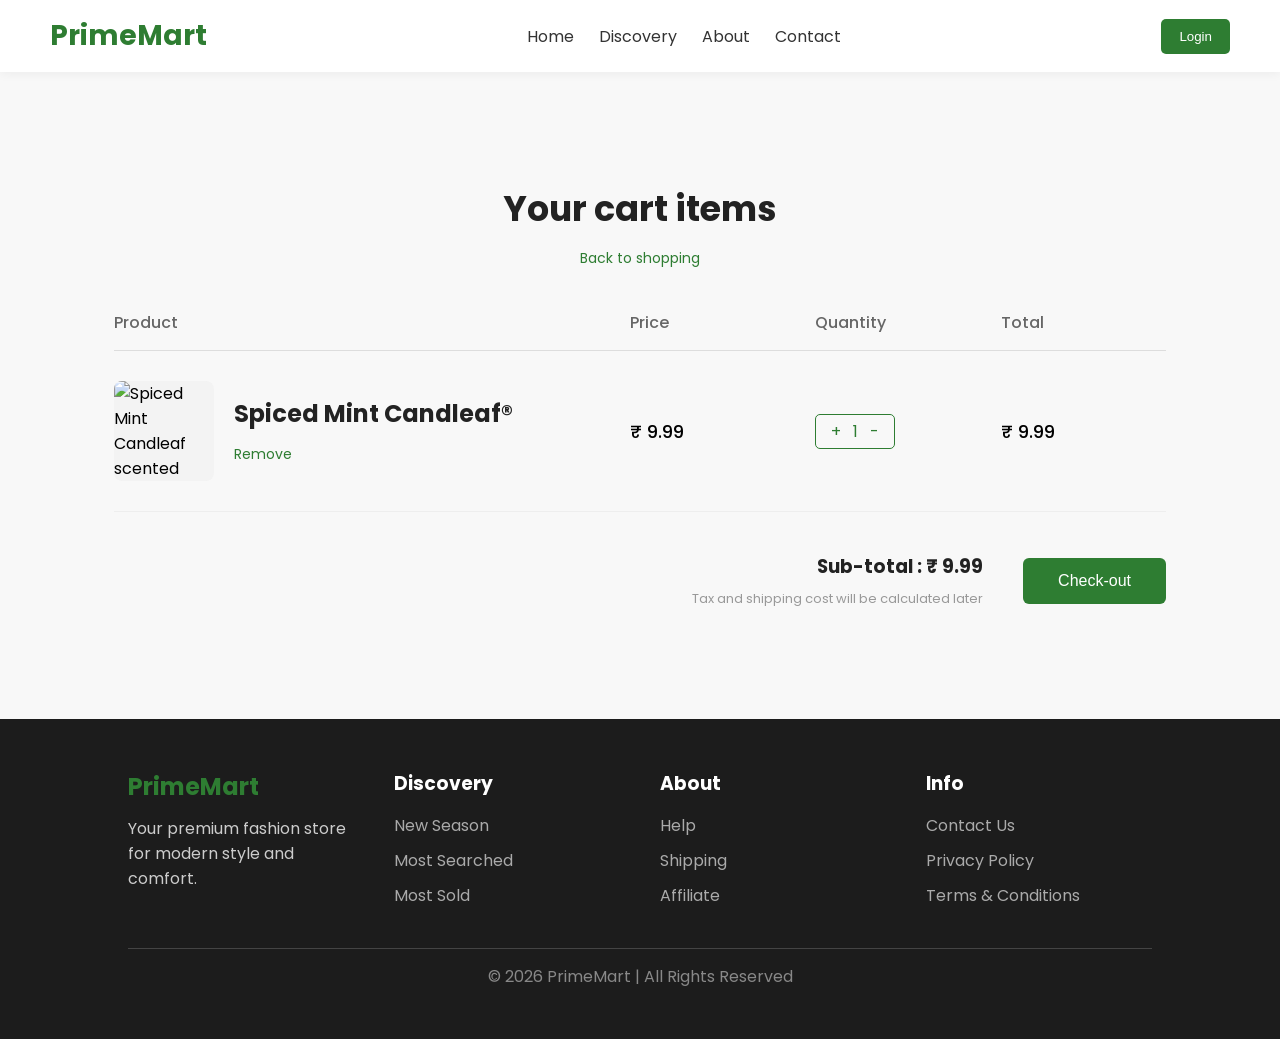
==== product_cart/Product_cart.html @ 3df4ec6c "Product cart page add" ====
<!DOCTYPE html>
<html lang="en">
<head>
    <meta charset="UTF-8">
    <meta name="viewport" content="width=device-width, initial-scale=1.0">
    <title>PrimeMart Cart</title>

    <!-- Google Font -->
    <link href="https://fonts.googleapis.com/css2?family=Poppins:wght@300;400;500;600;700&display=swap" rel="stylesheet">

    <!-- CSS File -->
    <link rel="stylesheet" href="Product_cart.css">
</head>
<body>

    <!-- ================= HEADER ================= -->

    <header>
        <nav class="navbar">

            <h2 class="logo">PrimeMart</h2>

            <ul class="nav-links">
                <li><a href="#">Home</a></li>
                <li><a href="#">Discovery</a></li>
                <li><a href="#">About</a></li>
                <li><a href="#">Contact</a></li>
            </ul>

            <button class="login-btn">Login</button>

        </nav>
    </header>

    <!-- ================= CART SECTION ================= -->

    <main class="cart-section">

        <h2 class="cart-title">Your cart items</h2>

        <div class="back-shopping">
            <a href="#">Back to shopping</a>
        </div>

        <!-- Cart Header -->

        <div class="cart-header">
            <p>Product</p>
            <p>Price</p>
            <p>Quantity</p>
            <p>Total</p>
        </div>

        <!-- Cart Item -->

        <div class="cart-item">

            <div class="product-info">

                <img src="C:\Users\User\OneDrive\Pictures\Desktop\Prime_mart\Prime_mart_Frontend\product_cart\resource\WhatsApp Image 2026-05-15 at 10.24.58 PM.jpeg" alt="Spiced Mint Candleaf scented candle product">

                <div>
                    <h2>Spiced Mint Candleaf®</h2>
                    <a href="#">Remove</a>
                </div>

            </div>

            <p class="price">₹ 9.99</p>

            <div class="quantity-box">
                <span>+</span>
                <span>1</span>
                <span>-</span>
            </div>

            <p class="total">₹ 9.99</p>

        </div>

        <!-- Bottom -->

        <div class="cart-bottom">

            <div class="subtotal">
                <h3>Sub-total : ₹ 9.99</h3>
                <p>Tax and shipping cost will be calculated later</p>
            </div>

            <button class="checkout-btn">
                Check-out
            </button>

        </div>

    </main>

    <!-- ================= FOOTER ================= -->

    <footer class="footer">

        <div class="footer-container">

            <!-- Logo -->

            <div class="footer-col">

                <h2 class="footer-logo">PrimeMart</h2>

                <p>
                    Your premium fashion store for modern style and comfort.
                </p>

            </div>

            <!-- Discovery -->

            <div class="footer-col">

                <h3>Discovery</h3>

                <ul>
                    <li><a href="#">New Season</a></li>
                    <li><a href="#">Most Searched</a></li>
                    <li><a href="#">Most Sold</a></li>
                </ul>

            </div>

            <!-- About -->

            <div class="footer-col">

                <h3>About</h3>

                <ul>
                    <li><a href="#">Help</a></li>
                    <li><a href="#">Shipping</a></li>
                    <li><a href="#">Affiliate</a></li>
                </ul>

            </div>

            <!-- Info -->

            <div class="footer-col">

                <h3>Info</h3>

                <ul>
                    <li><a href="#">Contact Us</a></li>
                    <li><a href="#">Privacy Policy</a></li>
                    <li><a href="#">Terms & Conditions</a></li>
                </ul>

            </div>

        </div>

        <div class="footer-bottom">
            <p>© 2026 PrimeMart | All Rights Reserved</p>
        </div>

    </footer>

</body>
</html>
---- product_cart/Product_cart.css ----
/* ================= RESET ================= */

*{
    margin: 0;
    padding: 0;
    box-sizing: border-box;
}

body{
    font-family: 'Poppins', sans-serif;
    min-height: 100vh;
    display: flex;
    flex-direction: column;
    background: #f8f8f8;
}

/* ================= NAVBAR ================= */

.navbar{
    display: flex;
    justify-content: space-between;
    align-items: center;
    padding: 15px 50px;
    background: white;
    box-shadow: 0 2px 10px rgba(0,0,0,0.05);
}

.logo{
    color: #2e7d32;
    font-size: 28px;
    font-weight: bold;
}

.nav-links{
    display: flex;
    list-style: none;
    gap: 25px;
}

.nav-links a{
    text-decoration: none;
    color: #333;
    transition: 0.3s;
}

.nav-links a:hover{
    color: #2e7d32;
}

.login-btn{
    padding: 10px 18px;
    border: none;
    background: #2e7d32;
    color: white;
    border-radius: 5px;
    cursor: pointer;
    transition: 0.3s;
}

.login-btn:hover{
    background: #256428;
}

/* ================= CART SECTION ================= */

.cart-section{
    width: 90%;
    max-width: 1200px;
    margin: 60px auto;
    padding: 50px;
    border-radius: 10px;
}

.cart-title{
    text-align: center;
    font-size: 35px;
    margin-bottom: 10px;
    color: #222;
}

.back-shopping{
    text-align: center;
    margin-bottom: 40px;
}

.back-shopping a{
    text-decoration: none;
    color: #2e7d32;
    font-size: 14px;
}

/* Cart Header */

.cart-header,
.cart-item{
    display: grid;
    grid-template-columns: 3fr 1fr 1fr 1fr;
    align-items: center;
    gap: 20px;
}

.cart-header{
    border-bottom: 1px solid #ddd;
    padding-bottom: 15px;
    margin-bottom: 30px;
    color: #666;
    font-weight: 500;
}

/* Cart Item */

.cart-item{
    padding-bottom: 30px;
    border-bottom: 1px solid #eee;
}

.product-info{
    display: flex;
    align-items: center;
    gap: 20px;
}

.product-info img{
    width: 100px;
    height: 100px;
    object-fit: cover;
    background: #f3f3f3;
    border-radius: 8px;
}

.product-info h2{
    font-size: 24px;
    margin-bottom: 10px;
    color: #222;
}

.product-info a{
    text-decoration: none;
    color: #2e7d32;
    font-size: 14px;
}

.price,
.total{
    font-size: 18px;
    font-weight: 500;
}

/* Quantity Box */

.quantity-box{
    width: 80px;
    height: 35px;
    border: 1px solid #2e7d32;
    display: flex;
    justify-content: center;
    align-items: center;
    gap: 12px;
    color: #2e7d32;
    border-radius: 5px;
    cursor: pointer;
}

/* Bottom */

.cart-bottom{
    margin-top: 40px;
    display: flex;
    justify-content: flex-end;
    align-items: center;
    gap: 40px;
}

.subtotal{
    text-align: right;
}

.subtotal h3{
    margin-bottom: 8px;
    color: #222;
}

.subtotal p{
    color: #999;
    font-size: 13px;
}

.checkout-btn{
    padding: 14px 35px;
    border: none;
    background: #2e7d32;
    color: white;
    font-size: 16px;
    border-radius: 6px;
    cursor: pointer;
    transition: 0.3s;
}

.checkout-btn:hover{
    background: #256428;
}

/* ================= FOOTER ================= */

.footer{
    background: #1c1c1c;
    color: #ccc;
    padding: 50px 10%;
    margin-top: auto;
}

.footer-container{
    display: flex;
    justify-content: space-between;
    flex-wrap: wrap;
    gap: 40px;
}

.footer-col{
    flex: 1;
    min-width: 200px;
}

.footer-logo{
    color: #2e7d32;
    margin-bottom: 12px;
}

.footer-col h3{
    color: white;
    margin-bottom: 15px;
}

.footer-col ul{
    list-style: none;
}

.footer-col ul li{
    margin-bottom: 10px;
}

.footer-col ul li a{
    text-decoration: none;
    color: #aaa;
    transition: 0.3s;
}

.footer-col ul li a:hover{
    color: #2e7d32;
}

.footer-bottom{
    border-top: 1px solid #444;
    margin-top: 30px;
    padding-top: 15px;
    text-align: center;
    color: #888;
}

/* ================= RESPONSIVE ================= */

@media (max-width: 768px){

    .navbar{
        flex-direction: column;
        gap: 15px;
        padding: 20px;
    }

    .nav-links{
        flex-direction: column;
        align-items: center;
        gap: 12px;
    }

    .cart-section{
        padding: 30px 20px;
    }

    .cart-header{
        display: none;
    }

    .cart-item{
        grid-template-columns: 1fr;
        text-align: center;
        gap: 25px;
    }

    .product-info{
        flex-direction: column;
    }

    .cart-bottom{
        flex-direction: column;
    }

    .subtotal{
        text-align: center;
    }

    .footer-container{
        flex-direction: column;
        text-align: center;
        align-items: center;
    }

    .footer-col{
        max-width: 300px;
    }
}
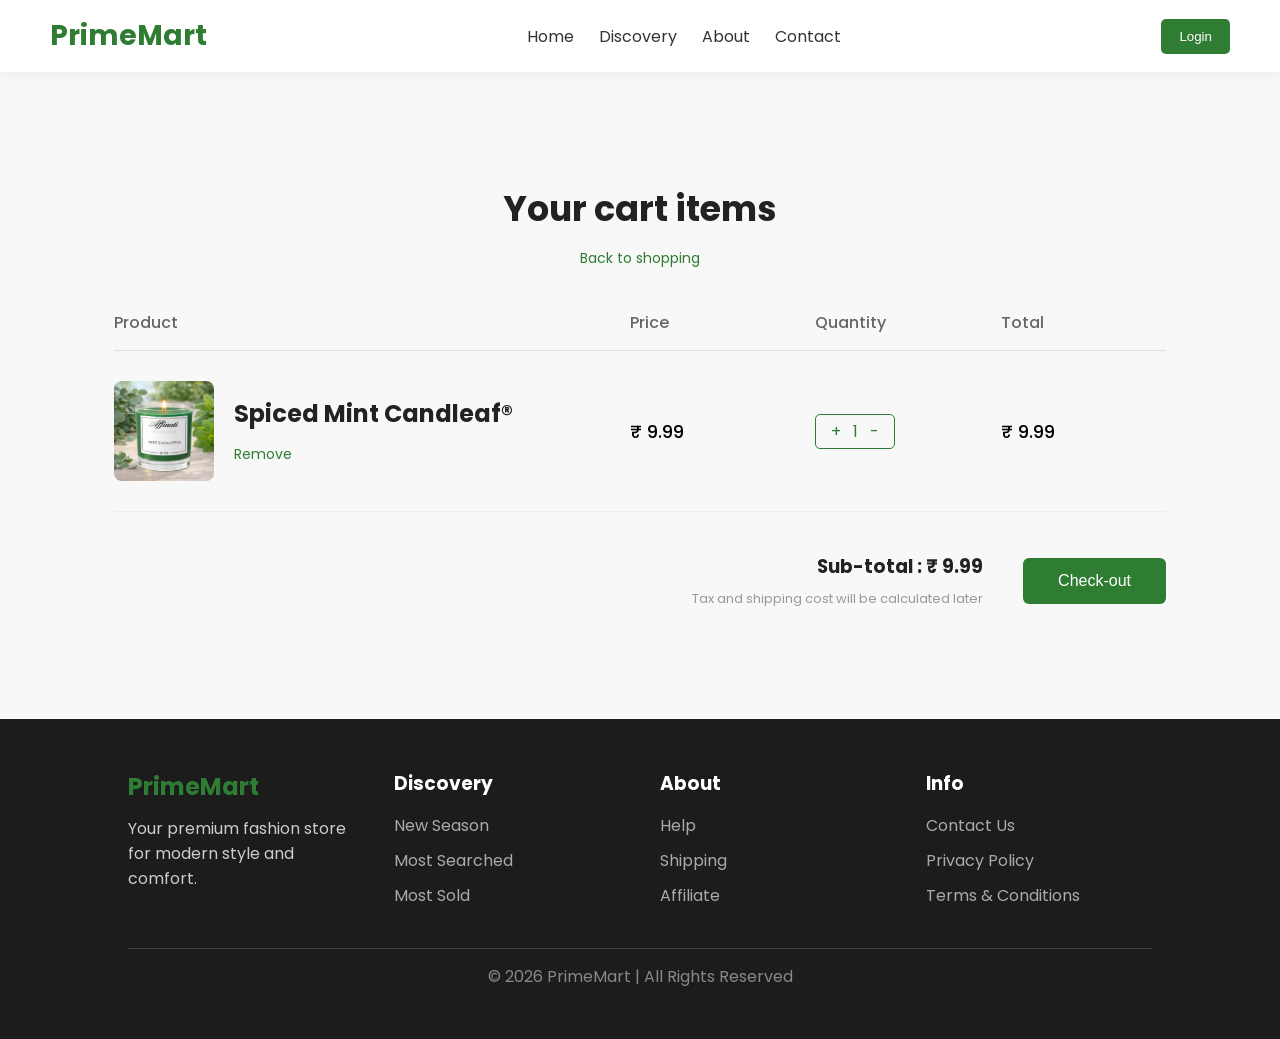
==== commit cc4eaecb: "folder name change resource to assets" ====
--- a/product_cart/Product_cart.html
+++ b/product_cart/Product_cart.html
@@ -51,13 +51,13 @@
             <p>Total</p>
         </div>
 
-        <!-- Cart Item -->
+        <!-- Cart Item --> 
 
         <div class="cart-item">
 
             <div class="product-info">
 
-                <img src="C:\Users\User\OneDrive\Pictures\Desktop\Prime_mart\Prime_mart_Frontend\product_cart\resource\WhatsApp Image 2026-05-15 at 10.24.58 PM.jpeg" alt="Spiced Mint Candleaf scented candle product">
+                <img src="assets/candle.jpeg" alt="Spiced Mint Candleaf scented candle product">
 
                 <div>
                     <h2>Spiced Mint Candleaf®</h2>
